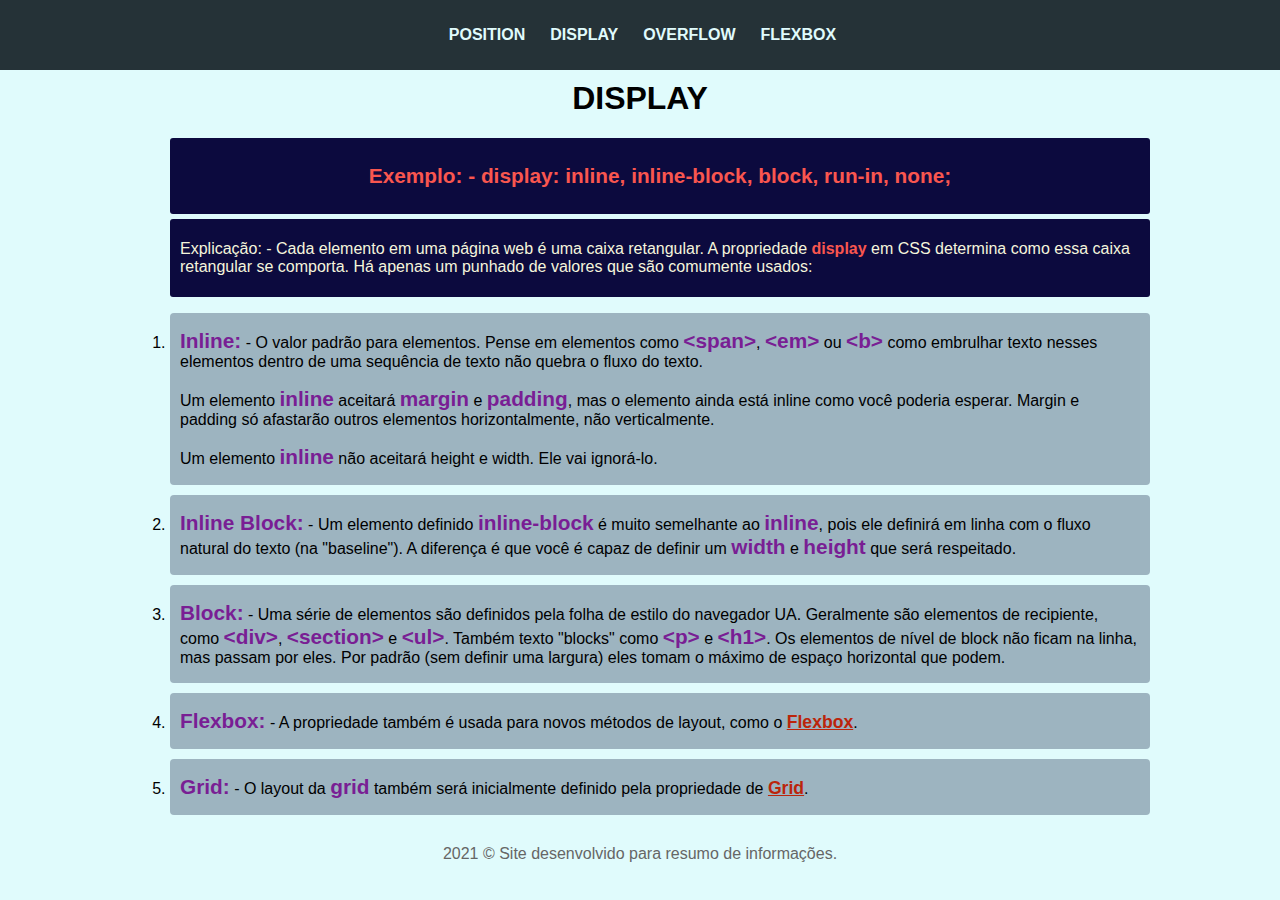
==== display.html @ ff2a7698 "Add files via upload" ====
<!DOCTYPE html>
<html lang="pt-br">
<head>
    <meta charset="UTF-8">
    <meta http-equiv="X-UA-Compatible" content="IE=edge">
    <meta name="viewport" content="width=device-width, initial-scale=1.0">
    <link href="http://fonts.cdnfonts.com/css/avenir-lt-std" rel="stylesheet">
    <link rel="stylesheet" href="css/styles.css">
    <title>Suporte CSS - Display</title>
</head>
<body>

    <nav>
        <ul class="menu">
          <li>
            <a href="position.html">Position</a>
          </li>
          <li>
            <a href="#">Display</a>
          </li>
           <li>
            <a href="index.html">Overflow</a>
          </li>
          <li>
            <a href="flexbox.html">Flexbox</a>
          </li>
        </ul>
      </nav>

      <h1>Display</h1>

          <ul class="l-exemplo">
            <li>
              <p class="exemplo">Exemplo: - display: inline, inline-block, block, run-in, none;</p>
            </li>
            <li>
                <p class="explicacao">Explicação: - Cada elemento em uma página web é uma caixa retangular. A propriedade <span>display</span> em CSS determina como essa caixa retangular se comporta. Há apenas um punhado de valores que são comumente usados:</p>
            </li>
          </ul>

      <ol class="lista">
        
          <li>
              <p><span>Inline:</span> - O valor padrão para elementos. Pense em elementos como <span>&lt;span&gt;</span>, <span>&lt;em&gt;</span> ou <span>&lt;b&gt;</span> como embrulhar texto nesses elementos dentro de uma sequência de texto não quebra o fluxo do texto.</p>
              <p>Um elemento <span>inline</span> aceitará  <span>margin</span> e <span>padding</span>, mas o elemento ainda está inline como você poderia esperar. Margin e padding só afastarão outros elementos horizontalmente, não verticalmente.</p>
              <p>Um elemento <span>inline</span> não aceitará height e width. Ele vai ignorá-lo.</p>
          </li>
          <li>
              <p><span>Inline Block:</span> - Um elemento definido <span>inline-block</span> é muito semelhante ao <span>inline</span>, pois ele definirá em linha com o fluxo natural do texto (na "baseline"). A diferença é que você é capaz de definir um <span>width</span> e <span>height</span> que será respeitado.</p>
          </li>
          <li>
              <p><span>Block:</span> - Uma série de elementos são definidos pela folha de estilo do navegador UA. Geralmente são elementos de recipiente, como <span>&lt;div&gt;</span>, <span>&lt;section&gt;</span> e <span>&lt;ul&gt;</span>. Também texto "blocks" como <span>&lt;p&gt;</span> e <span>&lt;h1&gt;</span>. Os elementos de nível de block não ficam na linha, mas passam por eles. Por padrão (sem definir uma largura) eles tomam o máximo de espaço horizontal que podem.</p>
          </li>
          <li>
            <p><span>Flexbox:</span> - A propriedade também é usada para novos métodos de layout, como o <a class="i-links" href="flexbox.html">Flexbox</a>.</p>
        </li>
        <li>
            <p><span>Grid:</span> - O layout da <span>grid</span> também será inicialmente definido pela propriedade de <a class="i-links" href="flexbox.html">Grid</a>.</p>
        </li>
      </ol>

      <footer>
        <p>2021 &copy; Site desenvolvido para resumo de informações.</p>
     </footer>
</body>
</html>
---- css/styles.css ----
/* Configurações universais */
body {
  font-size: 16px;
  font-family: 'Avenir LT Std', sans-serif;
  box-sizing: border-box;
  width: 90%;
  max-width: 1020px;
  margin: 0 auto;
  background-color: #E0FBFC;
}

/* Formatação de texto */

nav li a {
  text-decoration: none;
  text-transform: uppercase;
  font-weight: bold;
  font-size: 1em;
  color: #E0FBFC;
}

nav li a:hover {
  color: #666;
  transition: all .3s;
}

h1 {
  margin-top: 80px;
  text-align: center;
  text-transform: uppercase;
}

.lista li p span {
  font-weight: bold;
  font-size: 1.3em;
  color: #791E94;
}

p {
  font-size: 1em;
}

/* estilo de links externos */

.e-links {
  color: rgb(2, 255, 200);
}

/* estilo de links internos */
.i-links {
  color: rgb(187, 37, 11);
  font-size: 1.1em;
  font-weight: bold;
}

/* menu do site */
nav {
  display: flex;
  flex-wrap: wrap;
  justify-content: center;
  align-items: center;
  background-color: #253237;
  position: fixed;
  width: 100%;
  height: 70px;
  top: 0;
  left: 0;
  right: 0;
}

.menu {
  display: flex;
  padding: 0;
}

.menu li {
  padding: 10px;
  list-style: none;
  margin-left: 5px;
}

/* lista de explicações das funções */

.lista {
  display: flex;
  flex-direction: column;
}

.lista li {
  background-color: #9DB4C0;
  margin-bottom: 10px;
  padding: 0 10px;
  border-radius: 4px;
}


/* Personalização do exemplo */

.l-exemplo li {
  list-style: none;
  background-color: #0C0A3E;
  padding: 5px;
  border-radius: 3px;
  margin-bottom: 5px;
}

.exemplo {
  color: #F9564F;
  text-align: center;
  font-size: 1.3em;
  font-weight: 900;
}

.explicacao {
  font-size: 1em;
  color: beige;
  padding: 0 5px;
}

.l-exemplo li span {
  color: #F9564F;
  font-weight: 900;
}

/* Footer */


footer p {
  text-align: center;
  margin-top: 20px;
  color: #666;
}

/* img exemplo */

.img-center {
  display: flex;
  justify-content: center;
}

.img {
  width: 90%;
  max-width: 400px;
  max-height: 400px;
}

/* notas sobre o elemento */

.nota {
  width: 90%;
  padding: 8px;
  margin: 30px auto 30px auto;
  border-radius: 3px;
  color: #000;
  background-color: #adc9d8;
  text-align: center;
}
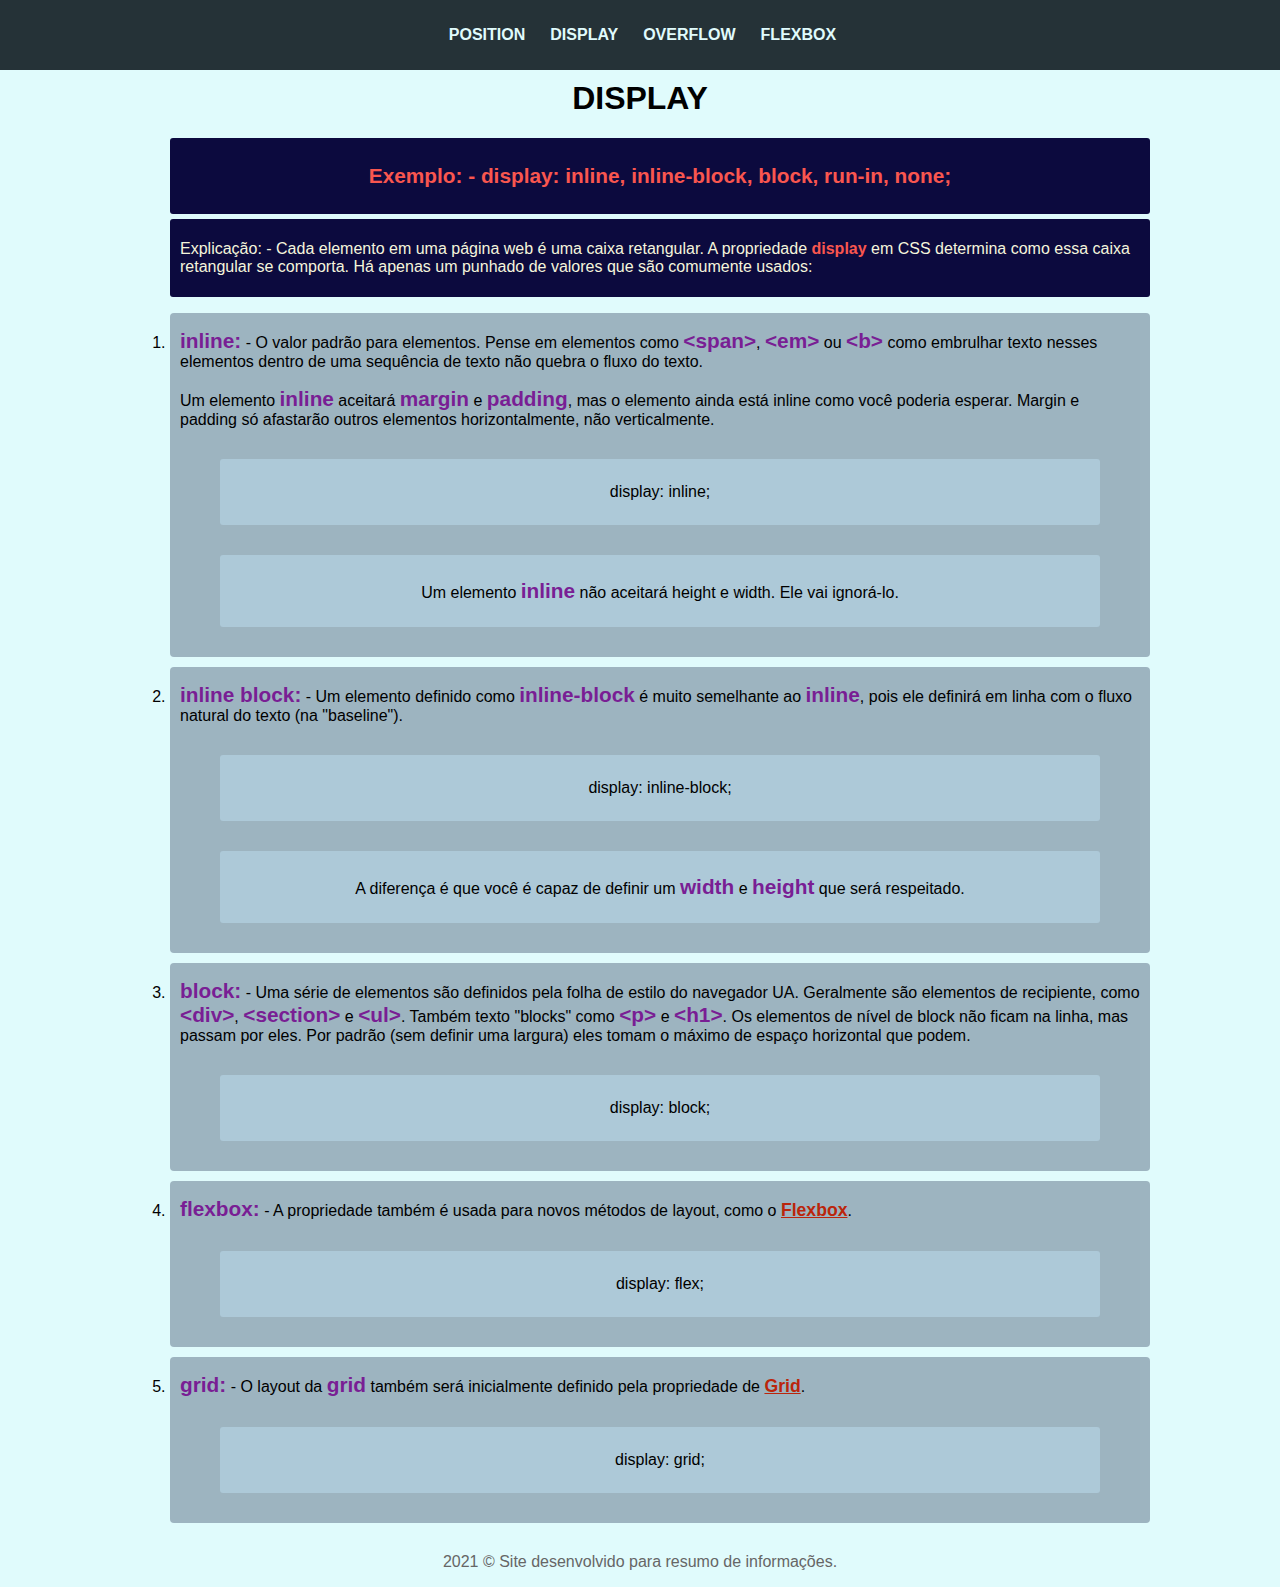
==== commit 78c6366c: "Create display.html" ====
--- a/display.html
+++ b/display.html
@@ -41,26 +41,49 @@
       <ol class="lista">
         
           <li>
-              <p><span>Inline:</span> - O valor padrão para elementos. Pense em elementos como <span>&lt;span&gt;</span>, <span>&lt;em&gt;</span> ou <span>&lt;b&gt;</span> como embrulhar texto nesses elementos dentro de uma sequência de texto não quebra o fluxo do texto.</p>
+              <p><span>inline:</span> - O valor padrão para elementos. Pense em elementos como <span>&lt;span&gt;</span>, <span>&lt;em&gt;</span> ou <span>&lt;b&gt;</span> como embrulhar texto nesses elementos dentro de uma sequência de texto não quebra o fluxo do texto.</p>
               <p>Um elemento <span>inline</span> aceitará  <span>margin</span> e <span>padding</span>, mas o elemento ainda está inline como você poderia esperar. Margin e padding só afastarão outros elementos horizontalmente, não verticalmente.</p>
-              <p>Um elemento <span>inline</span> não aceitará height e width. Ele vai ignorá-lo.</p>
+              
+              <div class="nota">
+                  <p>display: inline;</p>
+              </div>
+              <div class="nota">
+                  <p>Um elemento <span>inline</span> não aceitará height e width. Ele vai ignorá-lo.</p>
+              </div>
           </li>
           <li>
-              <p><span>Inline Block:</span> - Um elemento definido <span>inline-block</span> é muito semelhante ao <span>inline</span>, pois ele definirá em linha com o fluxo natural do texto (na "baseline"). A diferença é que você é capaz de definir um <span>width</span> e <span>height</span> que será respeitado.</p>
+              <p><span>inline block:</span> - Um elemento definido como <span>inline-block</span> é muito semelhante ao <span>inline</span>, pois ele definirá em linha com o fluxo natural do texto (na "baseline").</p>
+              
+              <div class="nota">
+                  <p>display: inline-block;</p>
+              </div>
+              <div class="nota">
+                  <p>A diferença é que você é capaz de definir um <span>width</span> e <span>height</span> que será respeitado.</p>
+              </div>
           </li>
           <li>
-              <p><span>Block:</span> - Uma série de elementos são definidos pela folha de estilo do navegador UA. Geralmente são elementos de recipiente, como <span>&lt;div&gt;</span>, <span>&lt;section&gt;</span> e <span>&lt;ul&gt;</span>. Também texto "blocks" como <span>&lt;p&gt;</span> e <span>&lt;h1&gt;</span>. Os elementos de nível de block não ficam na linha, mas passam por eles. Por padrão (sem definir uma largura) eles tomam o máximo de espaço horizontal que podem.</p>
+              <p><span>block:</span> - Uma série de elementos são definidos pela folha de estilo do navegador UA. Geralmente são elementos de recipiente, como <span>&lt;div&gt;</span>, <span>&lt;section&gt;</span> e <span>&lt;ul&gt;</span>. Também texto "blocks" como <span>&lt;p&gt;</span> e <span>&lt;h1&gt;</span>. Os elementos de nível de block não ficam na linha, mas passam por eles. Por padrão (sem definir uma largura) eles tomam o máximo de espaço horizontal que podem.</p>
+                <div class="nota">
+                  <p>display: block;</p>
+              </div>
           </li>
           <li>
-            <p><span>Flexbox:</span> - A propriedade também é usada para novos métodos de layout, como o <a class="i-links" href="flexbox.html">Flexbox</a>.</p>
-        </li>
+            <p><span>flexbox:</span> - A propriedade também é usada para novos métodos de layout, como o <a class="i-links" href="flexbox.html">Flexbox</a>.</p>
+        
+          <div class="nota">
+                  <p>display: flex;</p>
+              </div>
+          </li>
         <li>
-            <p><span>Grid:</span> - O layout da <span>grid</span> também será inicialmente definido pela propriedade de <a class="i-links" href="flexbox.html">Grid</a>.</p>
-        </li>
+            <p><span>grid:</span> - O layout da <span>grid</span> também será inicialmente definido pela propriedade de <a class="i-links" href="flexbox.html">Grid</a>.</p>
+            <div class="nota">
+                  <p>display: grid;</p>
+              </div>
+          </li>
       </ol>
 
       <footer>
         <p>2021 &copy; Site desenvolvido para resumo de informações.</p>
      </footer>
 </body>
-</html>+</html>
